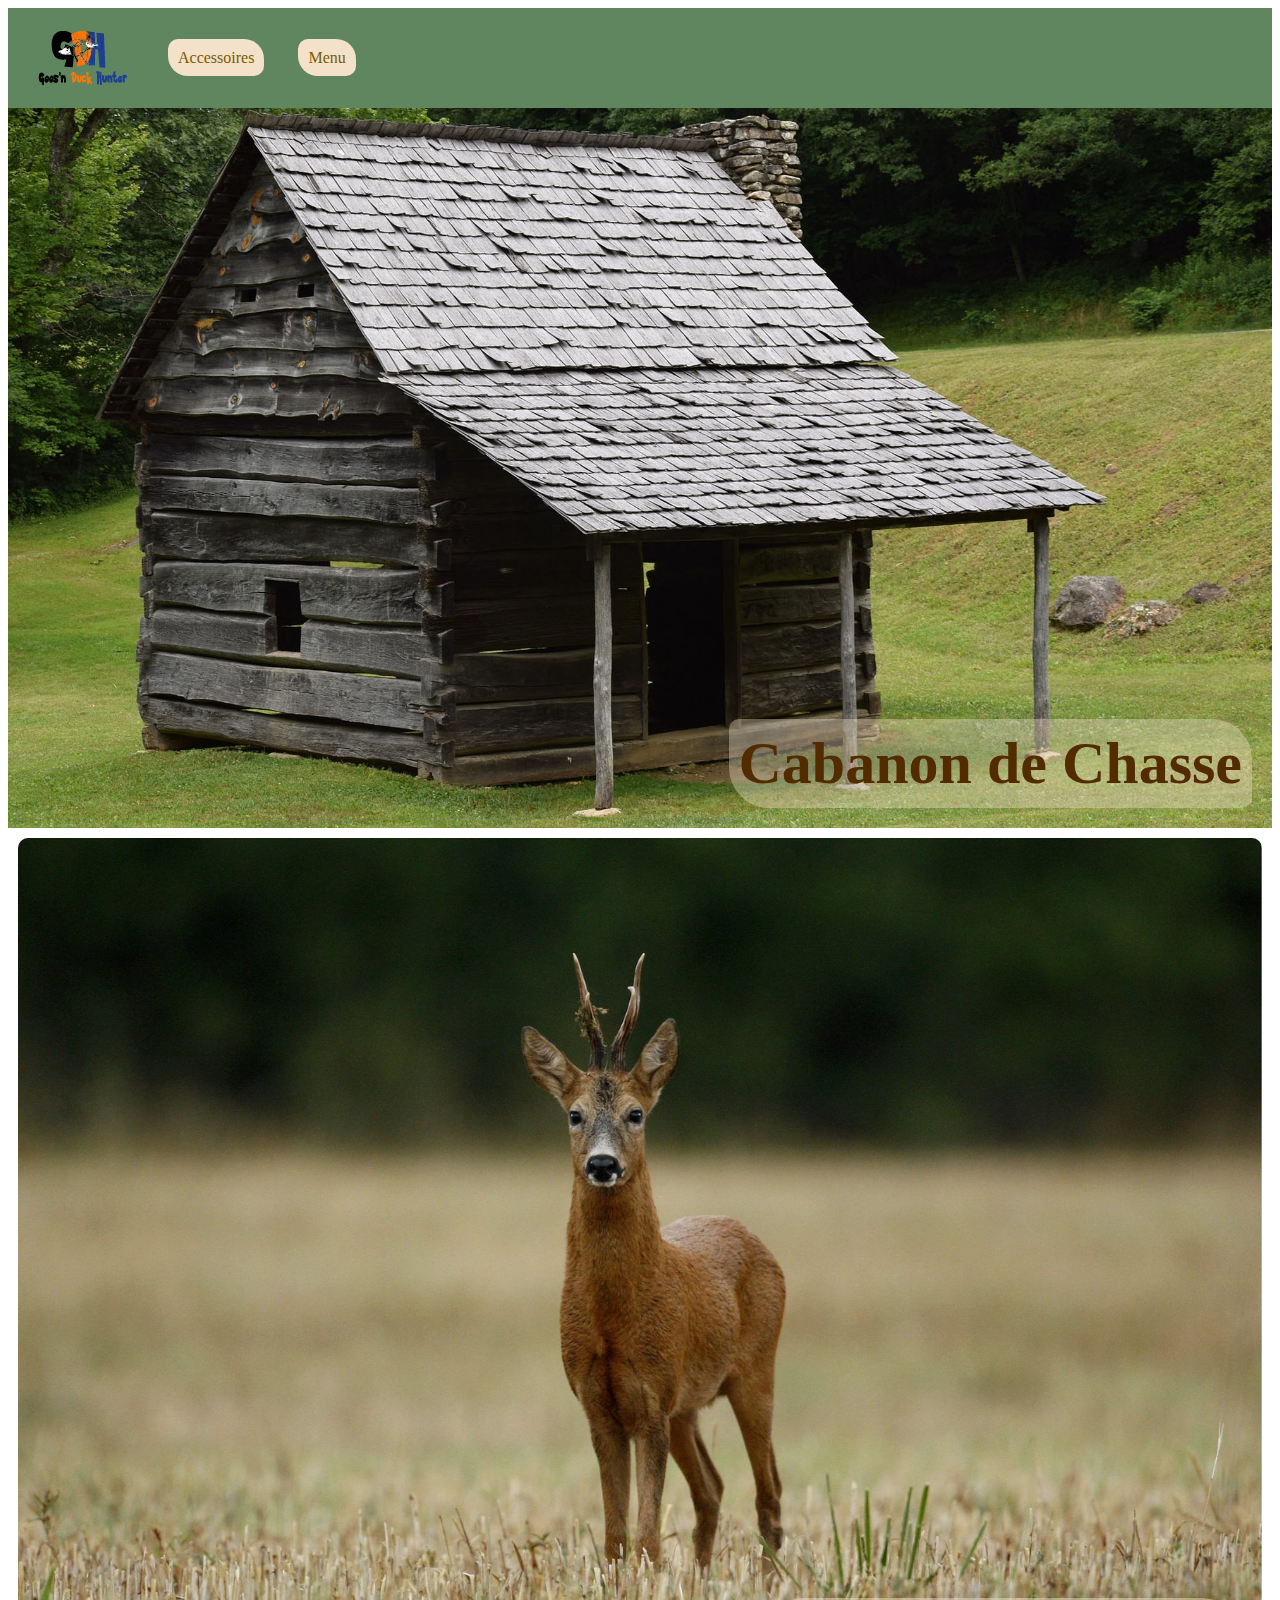
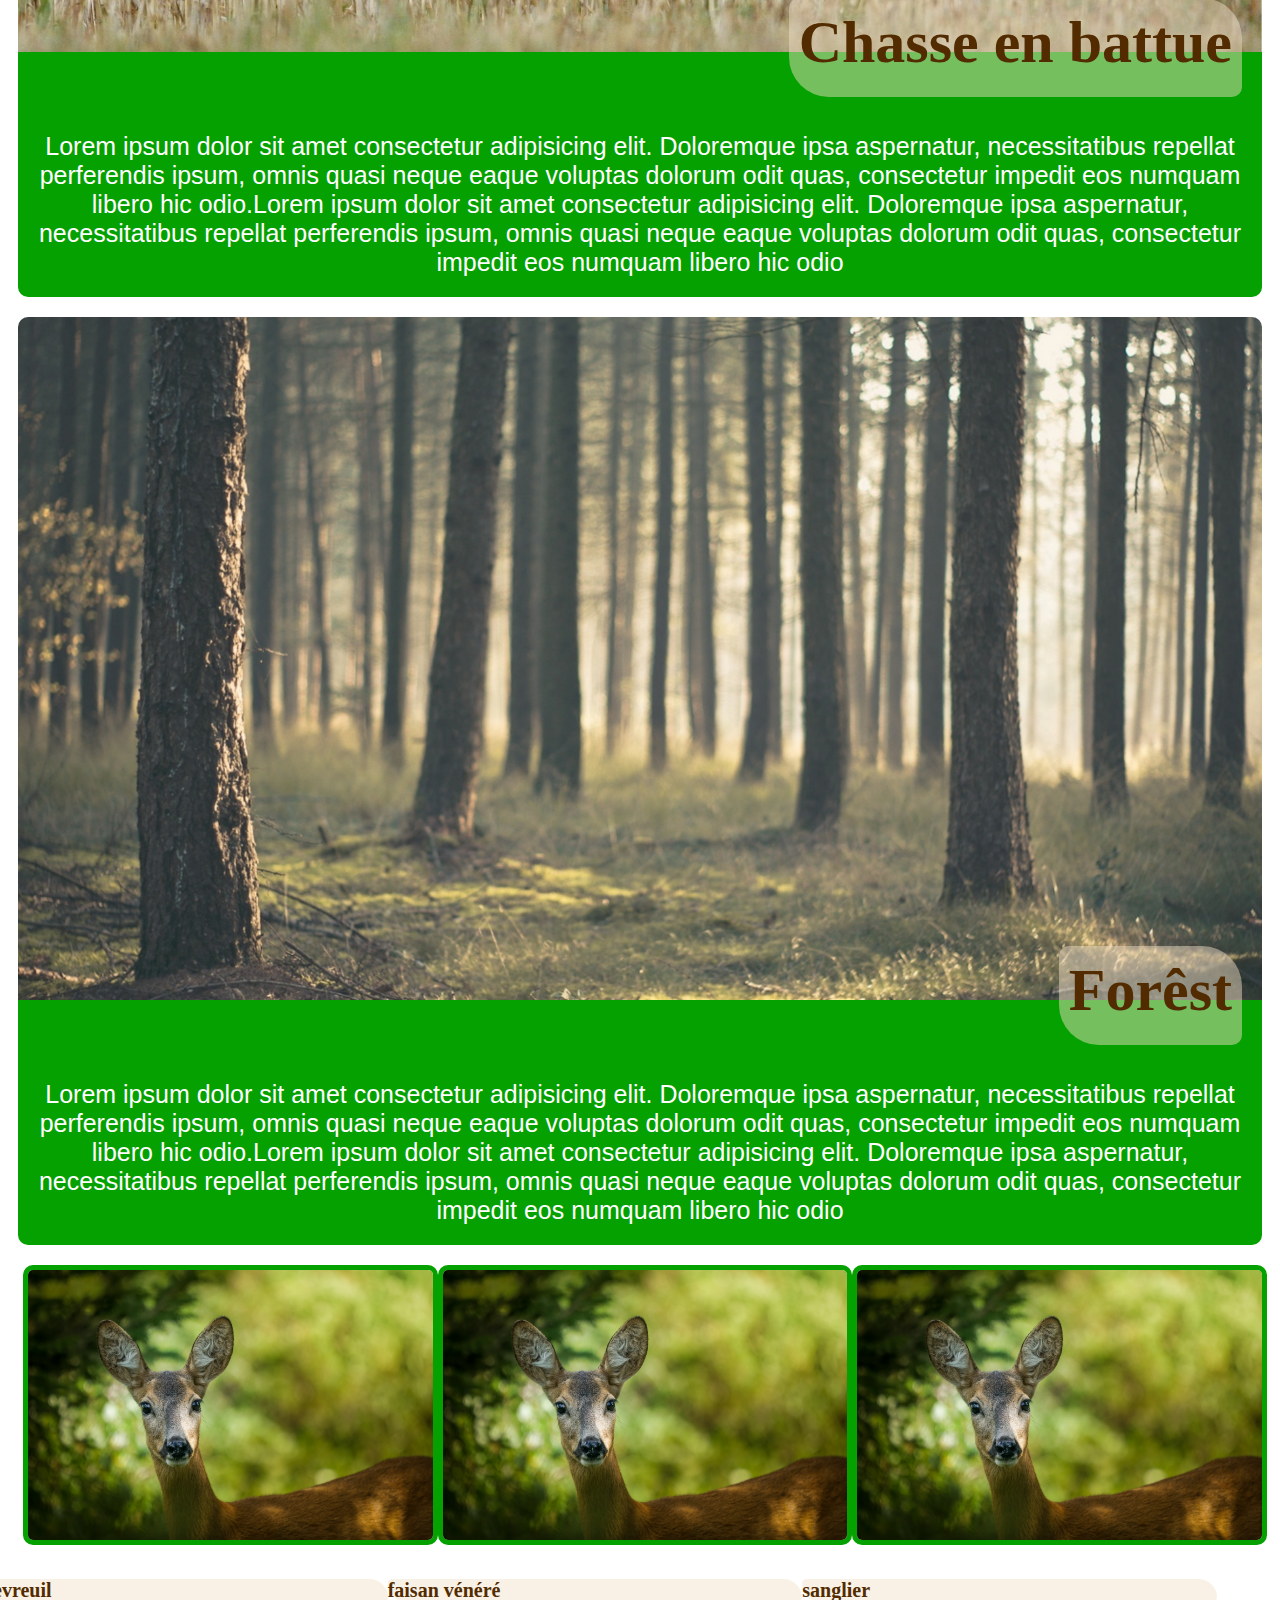
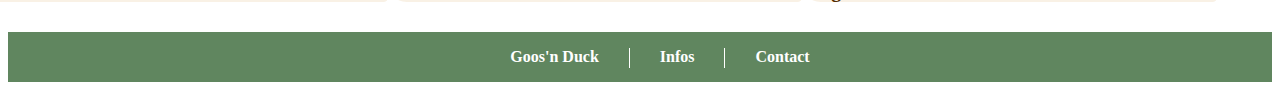
==== index.html @ fde53037 "check radio" ====
<!DOCTYPE html>
<html lang="fr">

<head>
    <meta charset="UTF-8">
    <meta http-equiv="X-UA-Compatible" content="IE=edge">
    <meta name="viewport" content="width=device-width, initial-scale=1.0">
    <link rel="stylesheet" href="chasse.css">
    
    <title>Document</title>
</head>

<body>
    <header class="headerStyle">

        <img class="logostyle" src="./Images/logo.webp" width="90" alt="">

        <nav>
            <a class="astyle" href="accessoires.html" target="_self">Accessoires</a>
            <a class="astyle" href="Menu.html" target="_self">Menu</a>
        </nav>

    </header>
    <main>

        <div class="imageAccueil">
            <h1 class="h1Style">Cabanon de Chasse</h1>
        </div>

        <article class="padding-image">
            <section>
                <div class="blockRela">
                    <img src="./Images/Chasse_en_battue.jpg" class="Chasseenbattue" alt="chasse en battue">
                    <h2 class="h2Style">Chasse en battue</h2>
                </div>
                <div class="p-text">
                    <p class="killMargin">Lorem ipsum dolor sit amet consectetur adipisicing elit. Doloremque ipsa
                        aspernatur,
                        necessitatibus repellat perferendis ipsum, omnis quasi neque eaque voluptas dolorum odit quas,
                        consectetur impedit eos numquam libero hic odio.Lorem ipsum dolor sit amet consectetur
                        adipisicing elit. Doloremque ipsa aspernatur,
                        necessitatibus repellat perferendis ipsum, omnis quasi neque eaque voluptas dolorum odit quas,
                        consectetur impedit eos numquam libero hic odio</p>
                </div>
            </section>
            <section>
                <div class="blockRela">
                    <img src="Images/forest_3840x2160.jpg" class="Forest" alt="Forêst">
                    <h2 class="h2Style">Forêst</h2>
                </div>
                <div class="p-text">
                    <p class="killMargin">Lorem ipsum dolor sit amet consectetur adipisicing elit. Doloremque ipsa
                        aspernatur,
                        necessitatibus repellat perferendis ipsum, omnis quasi neque eaque voluptas dolorum odit
                        quas,
                        consectetur impedit eos numquam libero hic odio.Lorem ipsum dolor sit amet consectetur
                        adipisicing elit. Doloremque ipsa aspernatur,
                        necessitatibus repellat perferendis ipsum, omnis quasi neque eaque voluptas dolorum odit
                        quas,
                        consectetur impedit eos numquam libero hic odio</p>

                </div>
            </section>
            <section>
                <div class="image-container">
                    <div class="pano">
                        <img src="Images/chevreuil.jpg" class="img-1" alt="chevreuil">
                        <h3 class="h3style">chevreuil</h3>
                    </div>
                    <div class="pano">
                        <img src="Images/chevreuil.jpg"  class="img-1"alt="faisan_venere">
                        <h3 class="h3style">faisan vénéré</h3>
                    </div>
                    <div class="pano">
                        <img src="Images/chevreuil.jpg" class="img-1" alt="sanglier">
                        <h3 class="h3style">sanglier</h3>
                    </div>
                </div>

            </section>
        </article>
        <footer class="footer centered-list">


            <ul class="footerList">
                <li><a href="site.html" target="_blank" class="lien">Goos'n Duck</a></li>
                <div class="vertical-line"></div>
                <li><a href="infos.html" target="_blank" class="lien">Infos</a></li>
                <div class="vertical-line"></div>
                <li><a href="contact.html" target="_blank" class="lien">Contact</a></li>
            </ul>





        </footer>

</html>
---- chasse.css ----
.headerStyle {
    background-color: rgb(96, 134, 95);
    display: flex;
    align-items: center;
    height: 100px;
}

.logostyle {
    margin-right: 40px;
    margin-left: 30px;
}

.astyle {
    margin-right: 30px;
    background-color: rgb(243, 226, 201);
    border-radius: 10px 20px 10px 20px;
    padding: 10px;
    text-decoration: none;
    color: rgb(121, 92, 0);
    position
}


.cabanon {
    width: 100%;
}

.imageAccueil {

    background-image: url(./Images/cabanon.jpg);
    background-size: cover;
    background-position: center;
    height: 80vh;
    position: relative;
}

.Chasseenbattue {
    width: 100%;
    position: relative;
    border-radius: 10px 10px 10px 10px;

}

.h1Style {
    margin: 0px;
    color: rgb(82, 44, 0);
    position: absolute;
    bottom: 20px;
    right: 20px;
    font-size: 60px;
    background-color: rgba(243, 226, 201, 0.377);
    padding-bottom: 10px;
    padding-top: 10px;
    padding-left: 10px;
    padding-right: 10px;
    border-radius: 10px 40px 10px 40px;

}



.Forest {
    width: 100%;
    border-radius: 10px 10px 10px 10px;
}


.h2Style {
    margin: 0px;
    color: rgb(82, 44, 0);
    position: absolute;
    font-size: 60px;
    right: 20px;
    bottom: -25px;
    background-color: rgba(243, 226, 201, 0.473);
    padding-bottom: 20px;
    padding-top: 10px;
    padding-left: 10px;
    padding-right: 10px;
    border-radius: 10px 40px 10px 40px;
    z-index: 20;

}

.blockRela {
    position: relative;
}

.padding-image {
    padding: 10px
}

.p-text {
    font-family: sans-serif;
    font-size: 25px;
    color: rgb(255, 255, 255);
    text-align: center;
    background-color: rgb(5, 161, 0);
    padding: 20px;
    position: relative;
    top: -20px;
    padding-top: 80px;
    border-radius: 0px 0px 10px 10px;
}

.killMargin {
    margin: 0px;
}


.site {

    color: blue;
}

/*pied de page*/
.footer {
    background-color: rgb(96, 134, 95);
    font-weight: 600;
    height: 50px;
    text-align: center;

}

.footer-align {

    display: flex;
    align-items: center;

}

.image-container {
    display: flex;
}

.image-container img {
    width: 100%;
    /* Réglez la largeur en fonction du nombre de colonnes souhaité */
    box-sizing: border-box;
    border-radius: 10px;
    margin-left: 5px;
    border: 5px solid rgb(5, 161, 0);
    margin-bottom: 10px;

}

.h3style {

    color: rgb(82, 44, 0);
    font-size: 20px;
    right: 45px;
    background-color: rgba(243, 226, 201, 0.473);
    padding-bottom: 0px;
    padding-top: 0px;
    padding-left: 0px;
    padding-right: 0px;
    border-radius: 10px 40px 10px 40px;
    z-index: 1;
    position: relative;
    justify-content: center;

}

img {
    border-width: 10px;
    /* Une bordure de 2 pixels */
}

.bordered-image {
    border: 2px solid rgb(5, 161, 0);
    /* Couleur et épaisseur de la bordure */
    border-radius: 10px;
    /* Rayon des coins de la bordure */
}


.lien {
    color: rgb(255, 255, 255);
    font-weight: 600;
    margin-left: 30px;
    margin-right: 30px;
    text-decoration: none;
}

.footerList {
    list-style: none;
    display: flex;
}

.centered-list {

    display: flex;
    justify-content: center;

}

.vertical-line {
    border-left: 1px solid rgb(255, 255, 255);
    height: 20px;
}


.pano {
    flex-basis: 33.33%;


}

.img-1 {
    width: 33%;

}

/*Debut main page formulaire */
.form-block {
    width: 50%;
    vertical-align: top;
    padding: 20px;
    box-sizing: border-box;
    color: rgb(105, 70, 5);
}

.form-block:last-child {
    margin-right: 0;
}


/* design blocs */
.flexbox {
    display: flex;
    margin-block: 30px;
    flex-wrap: wrap;

}

form {
    margin: 0 auto;
}

label {

    margin-bottom: 10px;
}

/*infos-messages*/
input[type="text"],
input[type="email"],
select,
textarea {
    width: 100%;
    padding: px;
    margin-bottom: 10px;
}

/*boutons*/
input[type="checkbox"] {
    /* Masquer la case à cocher par défaut */
    appearance: none;
    -webkit-appearance: none;
    -moz-appearance: none;
    /* Définir la taille de la case à cocher */
    width: 20px;
    height: 20px;
    /* Définir la couleur de fond de la case à cocher non cochée */
    background-color: #ccc;
    /* Définir la couleur de bordure de la case à cocher */
    border: 2px solid rgb(131, 63, 0);
    /* Arrondir les coins de la case à cocher */
    border-radius: 0px 10px 0px 10px;
    /* Positionner la case à cocher */
    position: relative;
    top: 5px;
  }
  
  input[type="checkbox"]:checked {
    /* Définir la couleur de fond de la case à cocher cochée */
    background-color: rgb(112, 160, 0); /* Remplacez par la couleur souhaitée */
  }
  
  label {
    /* Ajouter un espacement après la case à cocher */
    margin-left: 5px;
  }

input[type="radio"] {
    margin-right: 10px;
     appearance: none;
  -webkit-appearance: none;
  -moz-appearance: none;
  /* Définir la taille du bouton radio */
  width: 20px;
  height: 20px;
  /* Définir la couleur de fond du bouton radio non sélectionné */
  background-color: #ccc;
  /* Définir la couleur de bordure du bouton radio */
  border: 2px solid rgb(131, 63, 0);
  /* Arrondir les coins du bouton radio */
  border-radius: 50%;
  /* Positionner le bouton radio */
  position: relative;
  top: 5px;
}

input[type="radio"]:checked {
  /* Définir la couleur de fond du bouton radio sélectionné */
  background-color: rgb(112, 160, 0); /* Remplacez par la couleur souhaitée */
  /* Définir la couleur de la coche du bouton radio sélectionné */
  /* Remplacez par la couleur souhaitée */
}

label {
  /* Ajouter un espacement après le bouton radio */
  margin-left: 5px;
}


input[type="submit"] {
    margin-left: 50%;
    border-color: rgb(96, 134, 95);
    margin-top: 50px;
    padding: 50px;
    color: rgb(105, 70, 5);
    border-radius: 0px 20px 0px 20px;

}

/*bouton envoyer survol*/
.hover-button {
    padding: 20px 20px;
    background-color: rgb(96, 134, 95);
    color: #fff;
    border: none;
    transition: background-color 0.3s ease;
    border-radius: 0px 20px 0px 20px;
    font-family: sans-serif;
    font-weight: 600;
}

.hover-button:hover {
    background-color: rgb(105, 70, 5);
}
/*bouton envoyer*/
.flex {
    display: flex;
    width: 100%;
    justify-content: center;
    padding-top: 50px;
    padding-bottom: 50px;
}
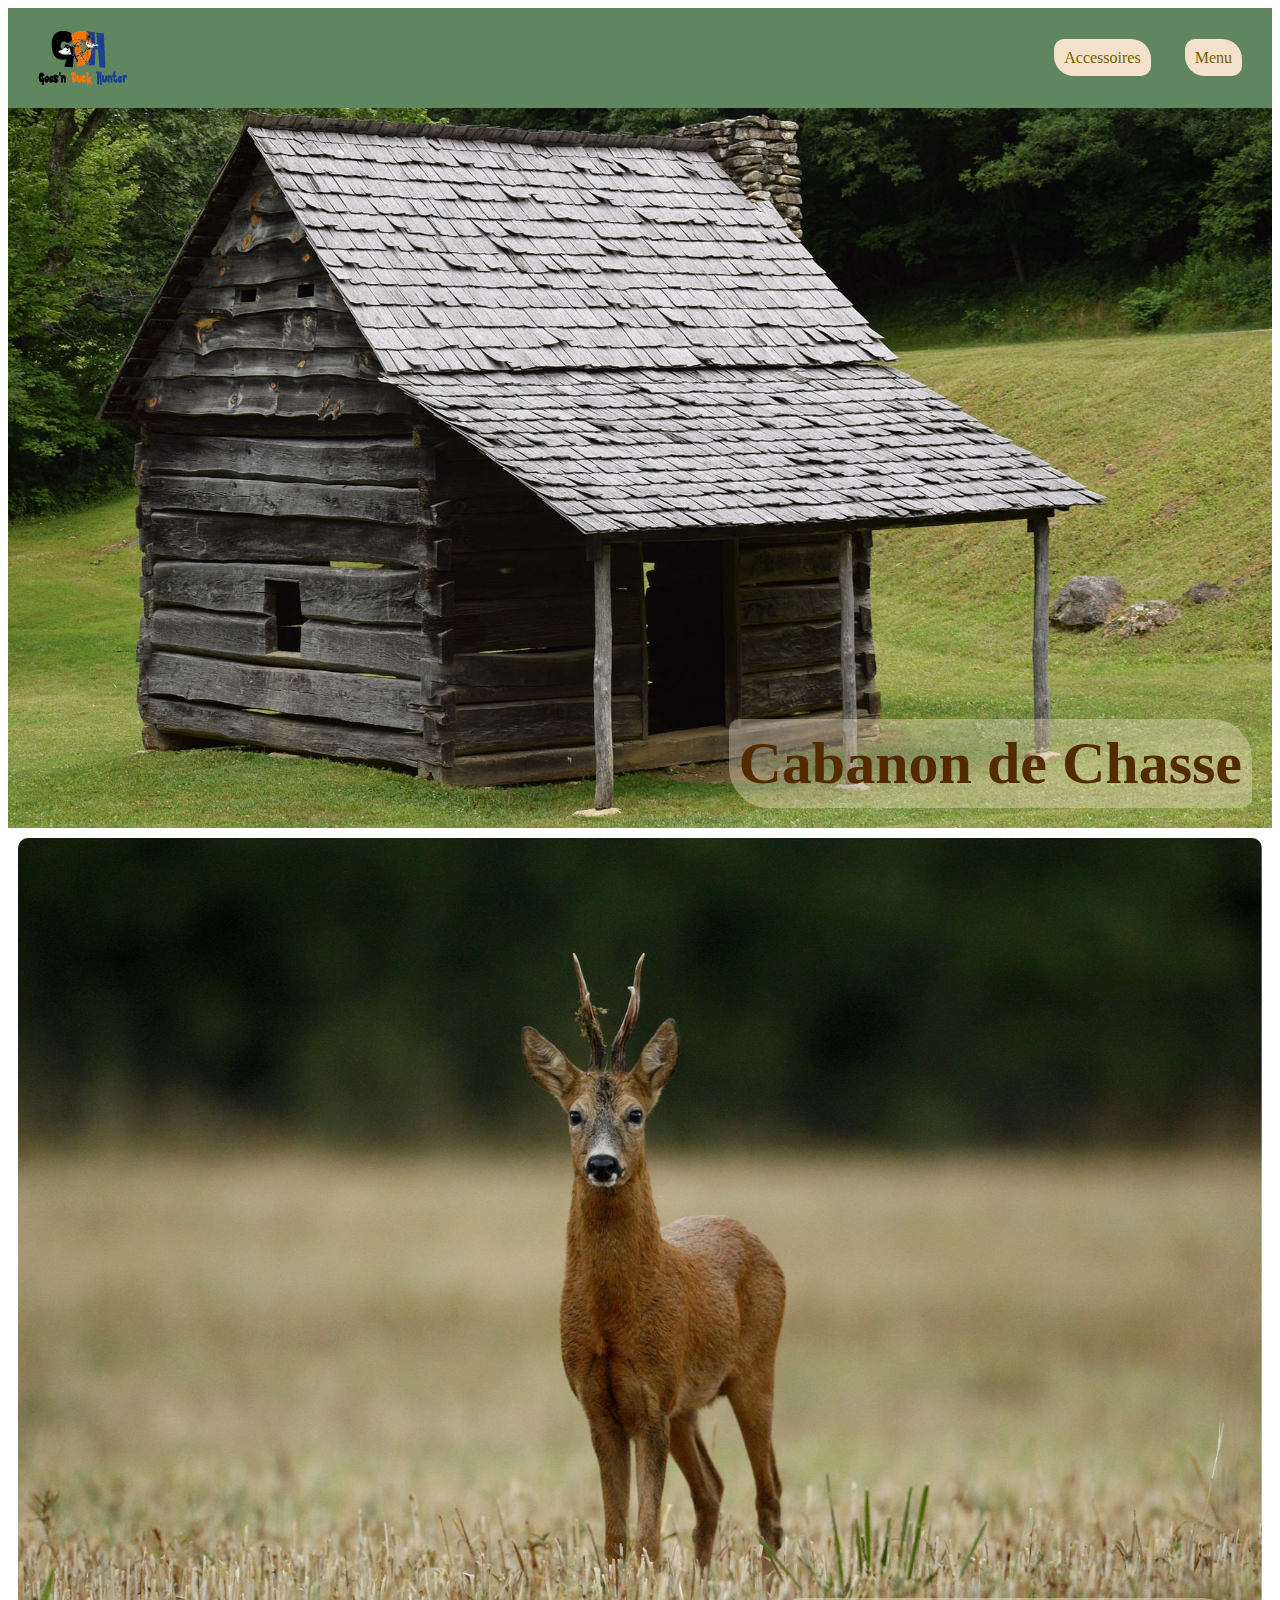
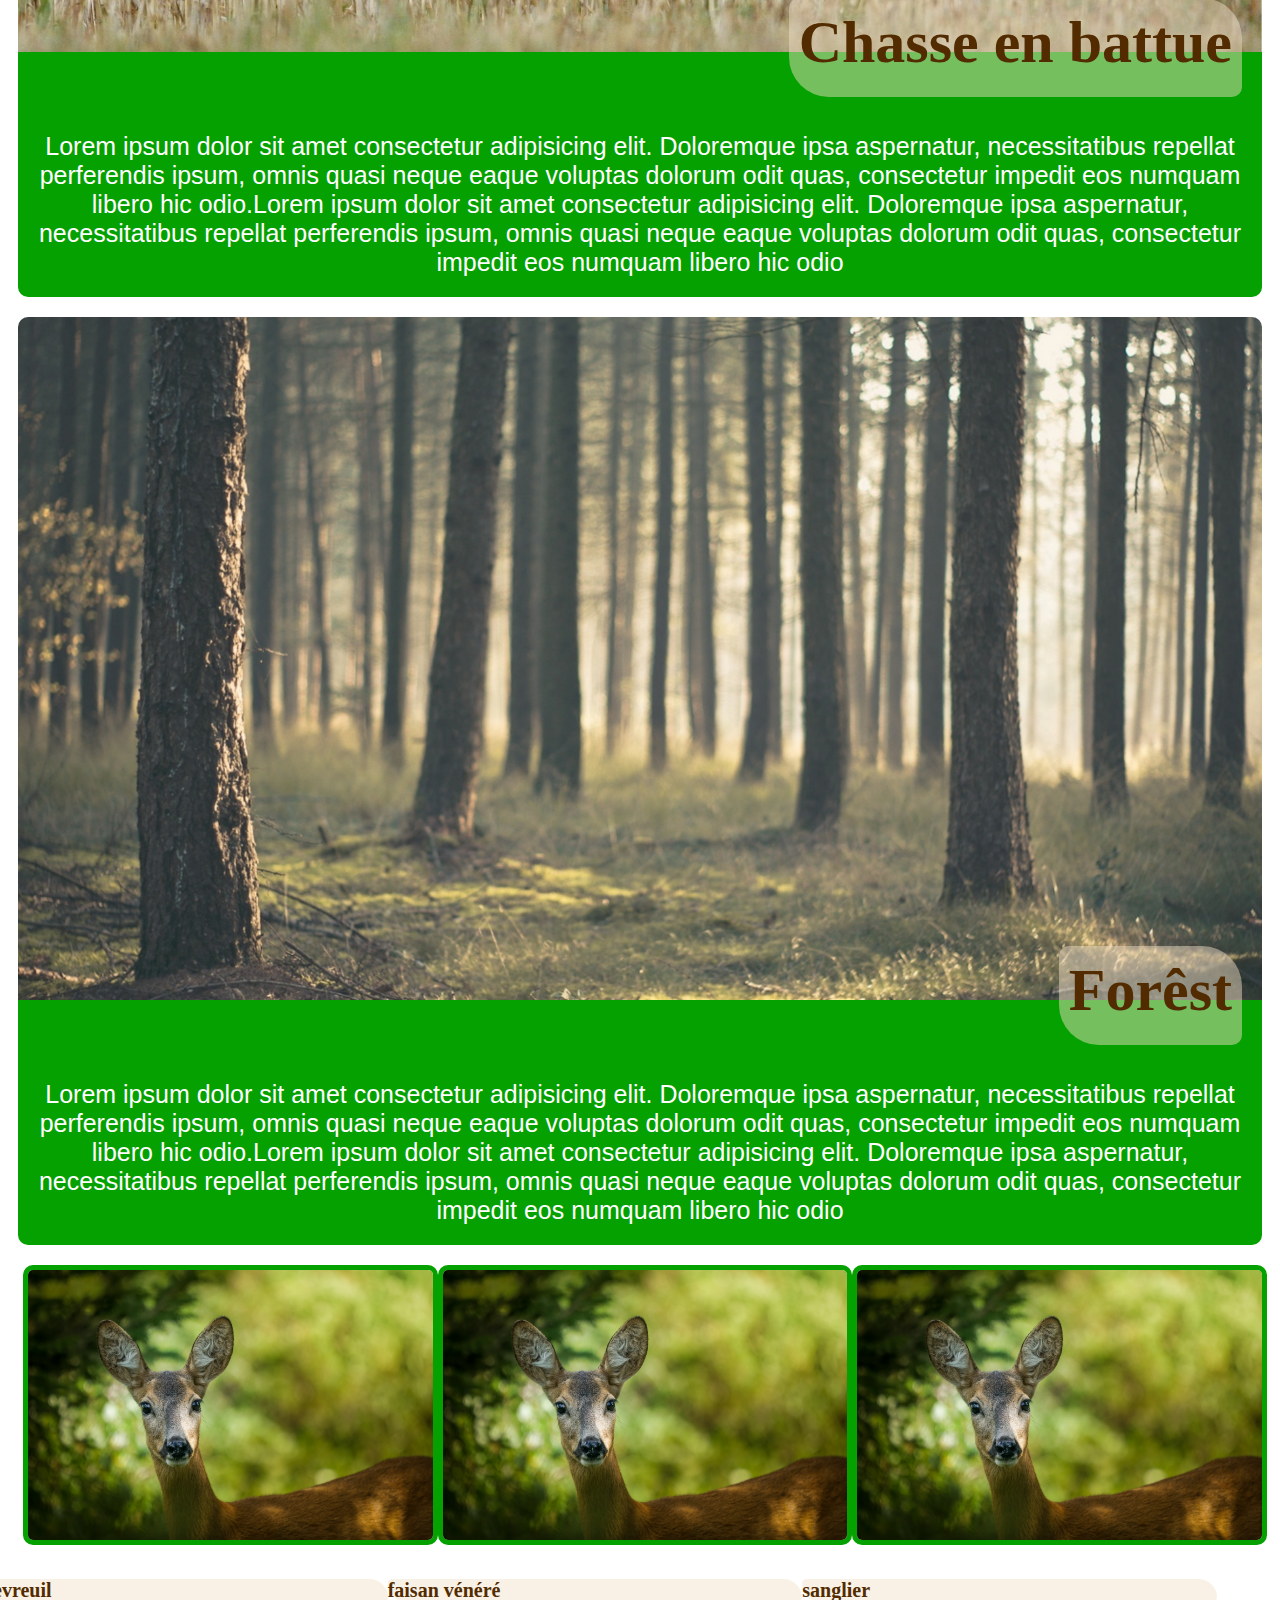
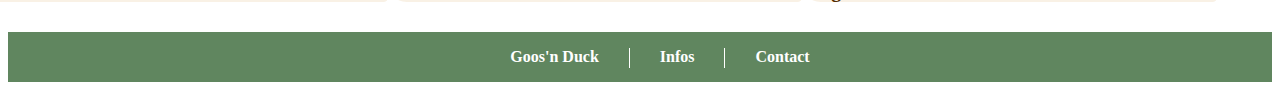
==== commit d1a4ce05: "ff" ====
--- a/index.html
+++ b/index.html
@@ -87,7 +87,7 @@
                 <div class="vertical-line"></div>
                 <li><a href="infos.html" target="_blank" class="lien">Infos</a></li>
                 <div class="vertical-line"></div>
-                <li><a href="contact.html" target="_blank" class="lien">Contact</a></li>
+                <li><a href="formulaire.html" target="_blank" class="lien">Contact</a></li>
             </ul>
 
 
--- a/chasse.css
+++ b/chasse.css
@@ -3,6 +3,7 @@
     display: flex;
     align-items: center;
     height: 100px;
+    justify-content: space-between;
 }
 
 .logostyle {
@@ -17,7 +18,7 @@
     padding: 10px;
     text-decoration: none;
     color: rgb(121, 92, 0);
-    position
+
 }
 
 
@@ -270,47 +271,51 @@
     /* Positionner la case à cocher */
     position: relative;
     top: 5px;
-  }
-  
-  input[type="checkbox"]:checked {
+}
+
+input[type="checkbox"]:checked {
     /* Définir la couleur de fond de la case à cocher cochée */
-    background-color: rgb(112, 160, 0); /* Remplacez par la couleur souhaitée */
-  }
-  
-  label {
+    background-color: rgb(112, 160, 0);
+    /* Remplacez par la couleur souhaitée */
+}
+
+label {
     /* Ajouter un espacement après la case à cocher */
     margin-left: 5px;
-  }
+}
 
 input[type="radio"] {
     margin-right: 10px;
-     appearance: none;
-  -webkit-appearance: none;
-  -moz-appearance: none;
-  /* Définir la taille du bouton radio */
-  width: 20px;
-  height: 20px;
-  /* Définir la couleur de fond du bouton radio non sélectionné */
-  background-color: #ccc;
-  /* Définir la couleur de bordure du bouton radio */
-  border: 2px solid rgb(131, 63, 0);
-  /* Arrondir les coins du bouton radio */
-  border-radius: 50%;
-  /* Positionner le bouton radio */
-  position: relative;
-  top: 5px;
-}
+    appearance: none;
+    -webkit-appearance: none;
+    -moz-appearance: none;
+    /* Définir la taille du bouton radio */
+    width: 20px;
+    height: 20px;
+    /* Définir la couleur de fond du bouton radio non sélectionné */
+    background-color: #ccc;
+    /* Définir la couleur de bordure du bouton radio */
+    border: 2px solid rgb(131, 63, 0);
+    /* Arrondir les coins du bouton radio */
+    border-radius: 50%;
+    /* Positionner le bouton radio */
+    position: relative;
+    top: 5px;
+}
+
+
 
 input[type="radio"]:checked {
-  /* Définir la couleur de fond du bouton radio sélectionné */
-  background-color: rgb(112, 160, 0); /* Remplacez par la couleur souhaitée */
-  /* Définir la couleur de la coche du bouton radio sélectionné */
-  /* Remplacez par la couleur souhaitée */
+    /* Définir la couleur de fond du bouton radio sélectionné */
+    background-color: rgb(112, 160, 0);
+    /* Remplacez par la couleur souhaitée */
+    /* Définir la couleur de la coche du bouton radio sélectionné */
+    /* Remplacez par la couleur souhaitée */
 }
 
 label {
-  /* Ajouter un espacement après le bouton radio */
-  margin-left: 5px;
+    /* Ajouter un espacement après le bouton radio */
+    margin-left: 5px;
 }
 
 
@@ -339,6 +344,7 @@
 .hover-button:hover {
     background-color: rgb(105, 70, 5);
 }
+
 /*bouton envoyer*/
 .flex {
     display: flex;
@@ -346,4 +352,19 @@
     justify-content: center;
     padding-top: 50px;
     padding-bottom: 50px;
-}+}
+
+@media screen and (max-width: 600px) {
+    .flexbox {
+flex-direction: column;
+    
+    }
+    .form-block {
+        width: 100%;
+       
+        
+    }
+
+}
+
+    